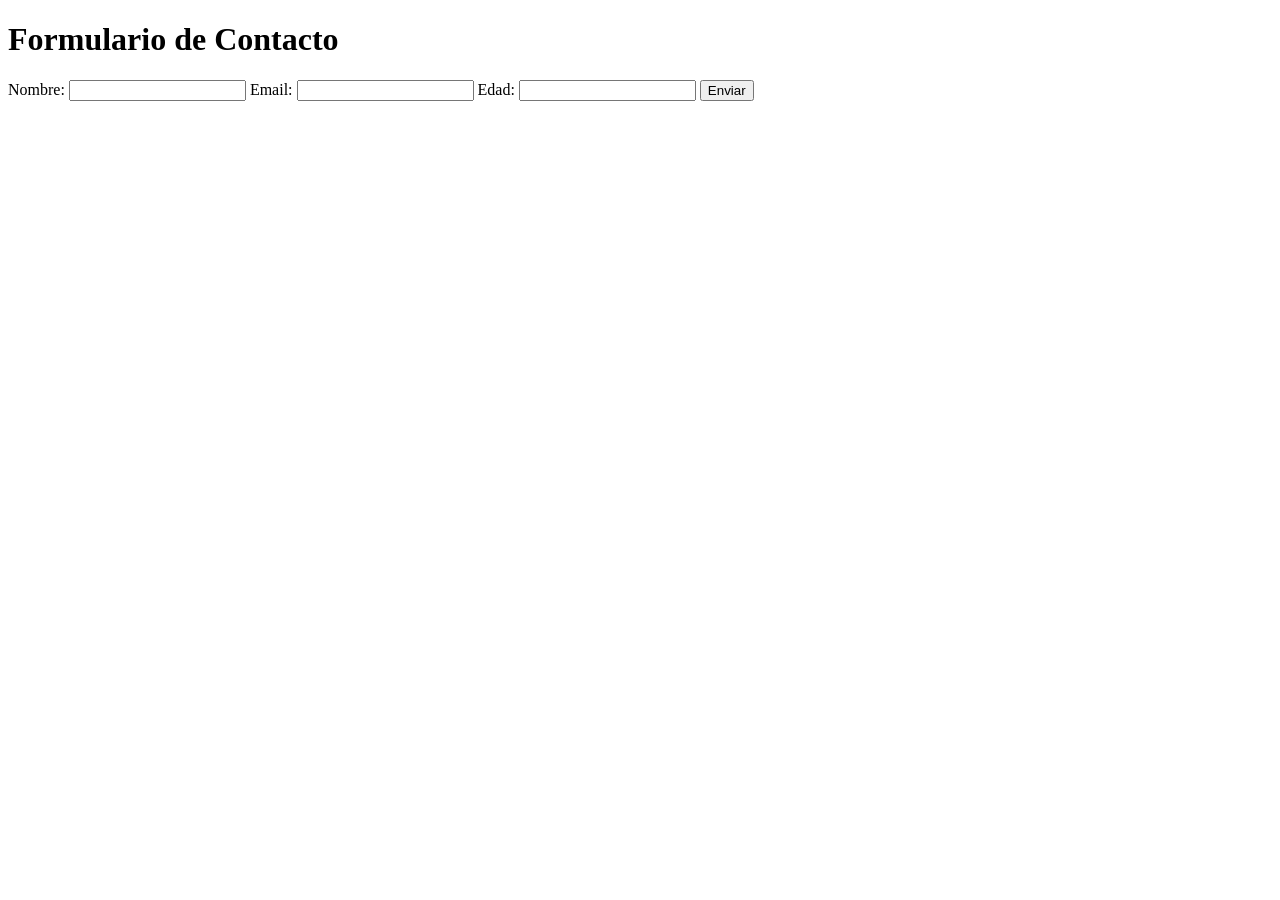
==== formulario.html @ b27f0c3e "Create formulario.html" ====
<!DOCTYPE html>
<html lang="en">
<head>
    <meta charset="UTF-8">
    <meta name="viewport" content="width=device-width, initial-scale=1.0">
    <title>Formulario de Contacto</title>
    <link rel="stylesheet" href="/UF3/Buscaminas_AlanTeixido/src/cssFormulario.css">
</head>
<body>
    
<!-- Estilos para el formulario -->

    <div class="container">
        <form id="formulario">
            <h1>Formulario de Contacto</h1>
            <label for="nombre">Nombre:</label>
            <input type="text" id="nombre" name="nombre" required>
            <label for="email">Email:</label>
            <input type="email" id="email" name="email" required>
            <label for="edad">Edad:</label>
            <input type="number" id="edad" name="edad" required>           
            <input type="submit" value="Enviar">
        </form>
    </div>

<script src="/UF3/Buscaminas_AlanTeixido/src/jsFormulario.js">



</script>
    
</body>
</html>
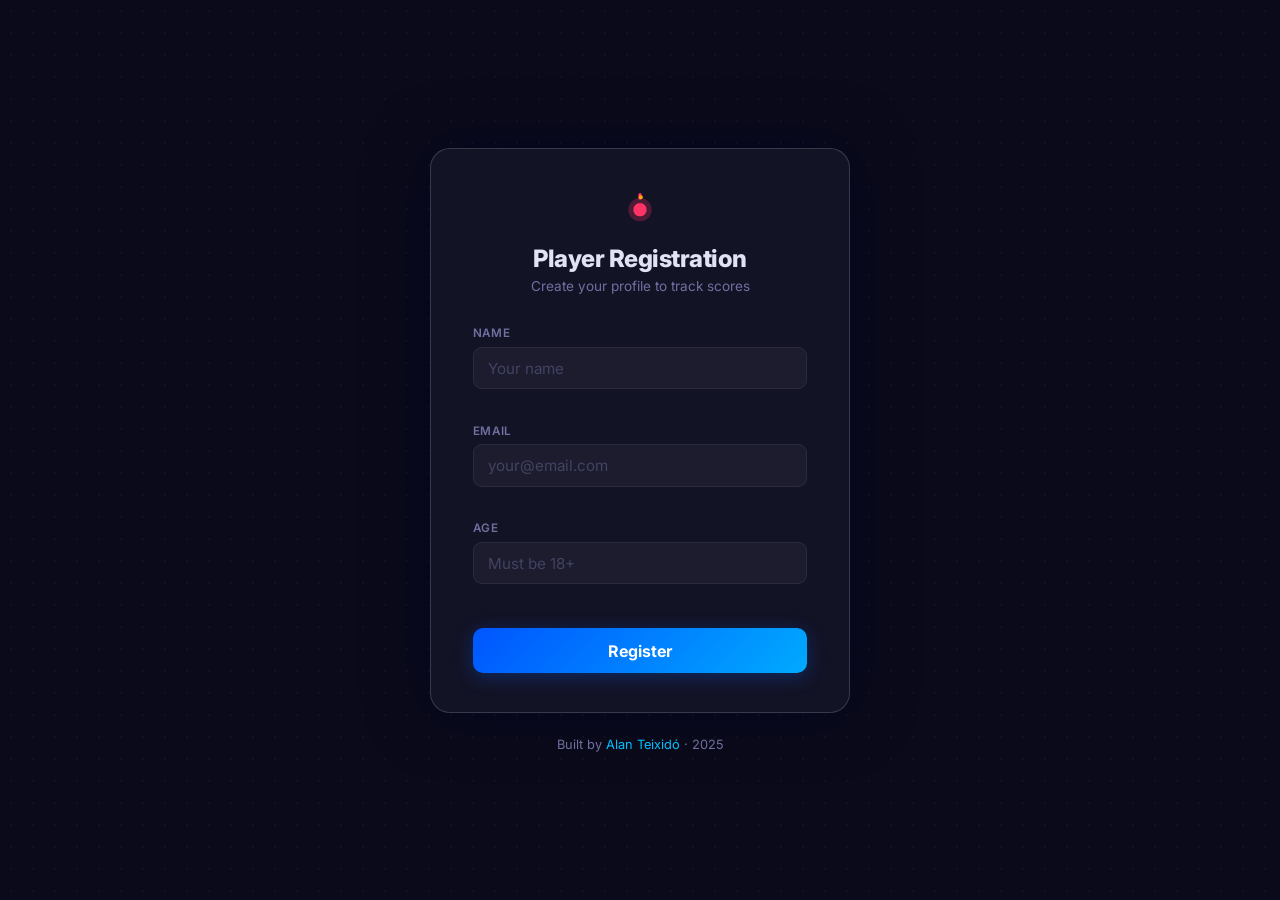
==== commit 0841857e: "Complete premium redesign of Minesweeper - Dark navy/neon theme (#0a0a1a background, neon number glo" ====
--- a/formulario.html
+++ b/formulario.html
@@ -1,33 +1,62 @@
 <!DOCTYPE html>
 <html lang="en">
 <head>
-    <meta charset="UTF-8">
-    <meta name="viewport" content="width=device-width, initial-scale=1.0">
-    <title>Formulario de Contacto</title>
-    <link rel="stylesheet" href="/UF3/Buscaminas_AlanTeixido/src/cssFormulario.css">
+  <meta charset="UTF-8" />
+  <meta name="viewport" content="width=device-width, initial-scale=1.0" />
+  <title>Register | Minesweeper · Alan Teixidó</title>
+  <link rel="preconnect" href="https://fonts.googleapis.com" />
+  <link rel="preconnect" href="https://fonts.gstatic.com" crossorigin />
+  <link href="https://fonts.googleapis.com/css2?family=Inter:wght@400;500;600;700&display=swap" rel="stylesheet" />
+  <link rel="stylesheet" href="cssFormulario.css" />
 </head>
 <body>
-    
-<!-- Estilos para el formulario -->
+  <div class="bg-pattern"></div>
 
-    <div class="container">
-        <form id="formulario">
-            <h1>Formulario de Contacto</h1>
-            <label for="nombre">Nombre:</label>
-            <input type="text" id="nombre" name="nombre" required>
-            <label for="email">Email:</label>
-            <input type="email" id="email" name="email" required>
-            <label for="edad">Edad:</label>
-            <input type="number" id="edad" name="edad" required>           
-            <input type="submit" value="Enviar">
-        </form>
+  <div class="page-wrap">
+    <div class="card">
+      <div class="card-header">
+        <svg class="logo-icon" viewBox="0 0 24 24" fill="none">
+          <circle cx="12" cy="13" r="7" fill="#ff3366" opacity="0.25"/>
+          <circle cx="12" cy="13" r="4" fill="#ff3366"/>
+          <line x1="12" y1="6" x2="12" y2="4" stroke="#ff3366" stroke-width="2" stroke-linecap="round"/>
+          <circle cx="12.5" cy="5.5" r="1.2" fill="#ffaa00"/>
+        </svg>
+        <h1>Player Registration</h1>
+        <p>Create your profile to track scores</p>
+      </div>
+
+      <form id="formulario" novalidate>
+        <div class="form-group">
+          <label for="nombre">Name</label>
+          <input type="text" id="nombre" name="nombre" placeholder="Your name" required minlength="2" maxlength="30" autocomplete="name" />
+          <span class="form-error" id="nombreError"></span>
+        </div>
+
+        <div class="form-group">
+          <label for="email">Email</label>
+          <input type="email" id="email" name="email" placeholder="your@email.com" required autocomplete="email" />
+          <span class="form-error" id="emailError"></span>
+        </div>
+
+        <div class="form-group">
+          <label for="edad">Age</label>
+          <input type="number" id="edad" name="edad" placeholder="Must be 18+" required min="18" max="120" />
+          <span class="form-error" id="edadError"></span>
+        </div>
+
+        <button type="submit" class="btn-submit">Register</button>
+
+        <div id="success-msg" class="success-msg hidden">
+          ✓ Registration successful! You can close this window.
+        </div>
+      </form>
     </div>
 
-<script src="/UF3/Buscaminas_AlanTeixido/src/jsFormulario.js">
+    <footer>
+      <p>Built by <a href="https://alanteixido.dev/" target="_blank" rel="noopener">Alan Teixidó</a> · 2025</p>
+    </footer>
+  </div>
 
-
-
-</script>
-    
+  <script src="jsFormulario.js"></script>
 </body>
 </html>
--- a/cssFormulario.css
+++ b/cssFormulario.css
@@ -0,0 +1,120 @@
+/* ============================================================
+   REGISTRATION FORM — Dark Premium Theme
+   ============================================================ */
+*, *::before, *::after { box-sizing: border-box; margin: 0; padding: 0; }
+
+:root {
+  --bg:        #0a0a1a;
+  --bg-card:   #131326;
+  --border:    rgba(255,255,255,0.07);
+  --border-hi: rgba(255,255,255,0.16);
+  --text:      #e2e2f5;
+  --text-dim:  #7070a0;
+  --blue:      #00bfff;
+  --red:       #ff3366;
+  --green:     #00ff88;
+}
+
+html { height: 100%; }
+
+body {
+  background: var(--bg);
+  color: var(--text);
+  font-family: 'Inter', system-ui, -apple-system, sans-serif;
+  min-height: 100vh;
+  display: flex;
+  flex-direction: column;
+  position: relative;
+  overflow-x: hidden;
+}
+
+.bg-pattern {
+  position: fixed; inset: 0;
+  background-image: radial-gradient(circle, rgba(255,255,255,0.035) 1px, transparent 1px);
+  background-size: 22px 22px;
+  pointer-events: none;
+  z-index: 0;
+}
+
+.page-wrap {
+  position: relative; z-index: 1;
+  flex: 1;
+  display: flex;
+  flex-direction: column;
+  align-items: center;
+  justify-content: center;
+  padding: 2rem 1rem;
+  gap: 1.5rem;
+}
+
+.card {
+  background: var(--bg-card);
+  border: 1px solid var(--border-hi);
+  border-radius: 20px;
+  padding: 2.4rem 2.6rem;
+  width: 100%; max-width: 420px;
+  box-shadow: 0 0 60px rgba(0,0,40,0.5);
+}
+
+.card-header { text-align: center; margin-bottom: 2rem; }
+.logo-icon   { width: 40px; height: 40px; margin-bottom: 0.8rem; }
+.card-header h1 {
+  font-size: 1.5rem; font-weight: 800;
+  letter-spacing: -0.02em; margin-bottom: 0.3rem;
+}
+.card-header p { color: var(--text-dim); font-size: 0.85rem; }
+
+.form-group { margin-bottom: 1.1rem; }
+.form-group label {
+  display: block;
+  font-size: 0.73rem; font-weight: 600;
+  color: var(--text-dim);
+  text-transform: uppercase; letter-spacing: 0.06em;
+  margin-bottom: 0.4rem;
+}
+.form-group input {
+  width: 100%;
+  background: rgba(255,255,255,0.04);
+  border: 1px solid var(--border);
+  border-radius: 9px;
+  padding: 0.68rem 0.9rem;
+  color: var(--text); font-size: 0.95rem; font-family: inherit;
+  outline: none; transition: border-color 0.18s, box-shadow 0.18s;
+}
+.form-group input:focus {
+  border-color: var(--blue);
+  box-shadow: 0 0 0 3px rgba(0,191,255,0.12);
+}
+.form-group input::placeholder { color: var(--text-dim); opacity: 0.45; }
+
+.form-error {
+  display: block; color: var(--red);
+  font-size: 0.75rem; margin-top: 0.3rem; min-height: 1em;
+}
+
+.btn-submit {
+  width: 100%; margin-top: 0.6rem;
+  background: linear-gradient(135deg, #0055ff, #00aaff);
+  color: #fff; border: none; border-radius: 10px;
+  padding: 0.78rem 1rem; font-size: 1rem; font-weight: 700;
+  font-family: inherit; cursor: pointer; transition: all 0.2s;
+  box-shadow: 0 4px 18px rgba(0,100,255,0.28);
+}
+.btn-submit:hover { transform: translateY(-2px); box-shadow: 0 7px 22px rgba(0,100,255,0.4); }
+.btn-submit:active { transform: translateY(0); }
+
+.success-msg {
+  margin-top: 1rem;
+  background: rgba(0,255,136,0.1);
+  border: 1px solid rgba(0,255,136,0.35);
+  border-radius: 9px; padding: 0.75rem 1rem;
+  color: var(--green); font-size: 0.88rem; text-align: center;
+}
+
+footer { color: var(--text-dim); font-size: 0.8rem; }
+footer a { color: var(--blue); text-decoration: none; }
+footer a:hover { text-decoration: underline; }
+
+.hidden { display: none !important; }
+
+@media (max-width: 480px) { .card { padding: 1.8rem 1.5rem; } }
